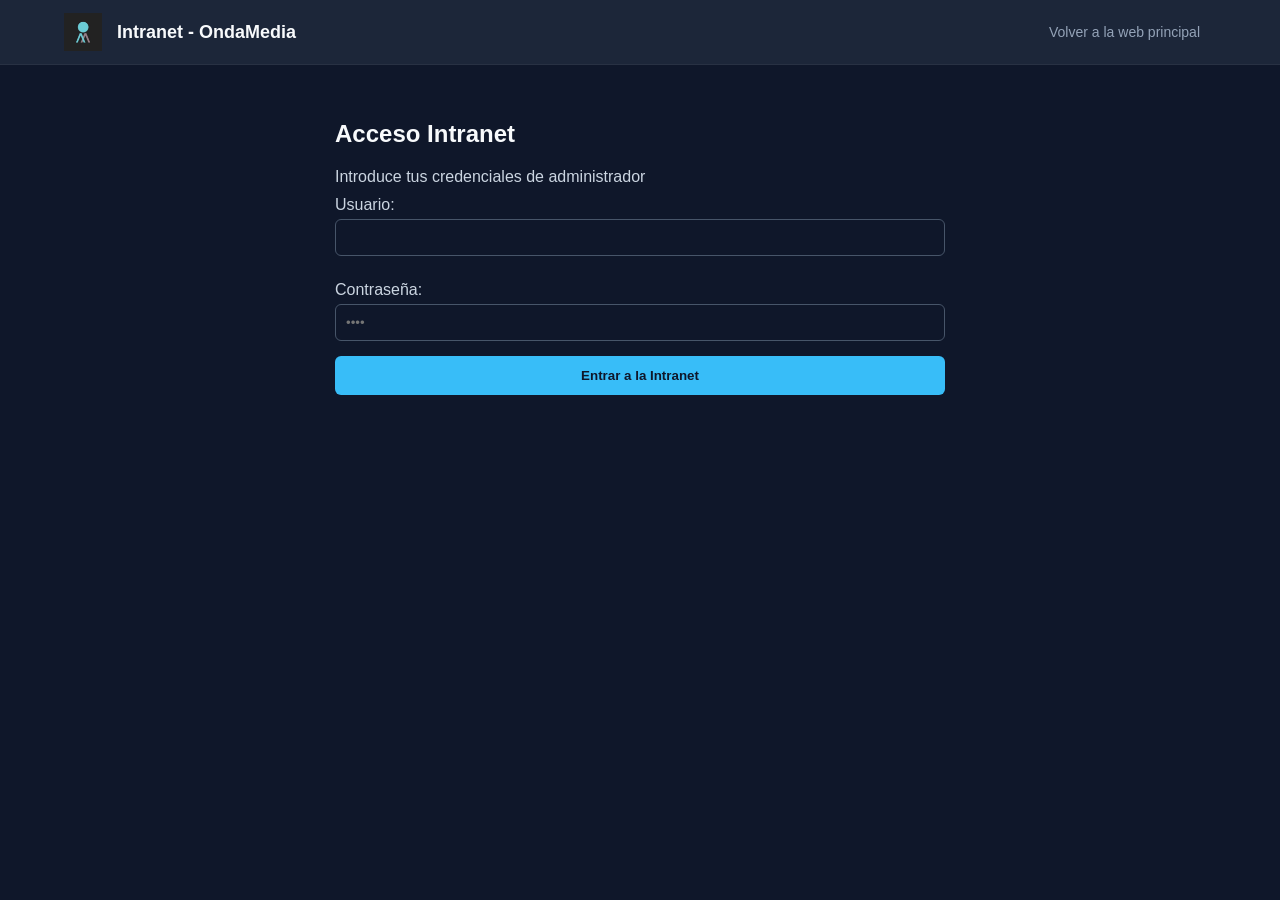
==== intranet/index.html @ 4379a3be "prxoxy configurado" ====
<!DOCTYPE html>
<html lang="es">
<head>
    <meta charset="UTF-8">
    <meta name="viewport" content="width=device-width, initial-scale=1.0">
    <title>Intranet - OndaMedia</title>
           <!-- 1. Enlace para el Favicon (el logo pequeño) -->
    <link rel="icon" href="imagenes\icono.ico" type="image/png">
    <!-- Enlace para los estilos -->
    <link rel="stylesheet" href="intranet.css">
</head>
<body>
    <!-- Título e imagen -->
  <header>
    <div class="logo-container">
        <img src="imagenes\favicon.png" alt="Logo Oficial OndaMedia">
        <h1>Intranet - OndaMedia</h1>
    </div>
    <!-- Barra de navegación --> <!-- ENLACE A LA PÁGINA PRINCIPAL -->
    <nav class="navigation">
        <ul>
          <li><a href="..\web\index.html">Volver a la web principal</a></li> 
        </ul>
    </nav>
   </header>
    <!-- Id único para que JavaScript pueda ocultarlo más tarde cuando los datos sean correctos-->
  <main class="login-container" id="loginBox">
      <h2>Acceso Intranet</h2>
      <p class="login-sub">Introduce tus credenciales de administrador</p>
      
      <div id="mensajeError" class="error-alerta" style="display: none;">
          Usuario o contraseña incorrectos.
      </div>

      <form id="formLogin" onsubmit="validarAcceso(event)">
          <label for="usuario">Usuario:</label>
          <input type="text" id="usuario" required>

          <label for="password">Contraseña:</label>
          <input type="password" id="password" required placeholder="••••">

          <input type="submit" value="Entrar a la Intranet"> 
      </form>

  </main>

    <!-- CONTENIDO PRIVADO (Oculto al principio) -->
  <div class="intranet-privada" id="contenidoPrivado" style="display: none;">
      <header class="intranet-header">
          <h2>Panel de Gestión OndaMedia</h2>
          <button onclick="cerrarSesion()" class="btn-cerrar">Cerrar Sesión</button>
      </header>
      <section class="intranet-body">
          <h3>¡Bienvenido de nuevo, Patxi!</h3>
          <p>Desde aquí puedes gestionar los archivos recibidos, revisar los formularios de los usuarios y actualizar el catálogo de películas.</p>
          
          <div class="tarjeta-datos">
              <h4>Resumen de actividad</h4>
              <p>📍 Estado del servidor: <strong>Activo</strong></p>
              <p>📩 Formularios nuevos: <strong>0 pendientes</strong></p>
          </div>
      </section>
  </div>

    <!-- JAVASCRIPT DE VALIDACIÓN -->
  <script>
    //En cuanto el usuario pulse el botón de enviar, ejecuta la función llamada validarAcceso y pásale los detalles del evento
      function validarAcceso(event) {
          event.preventDefault(); //Permite que JavaScript verifique los datos en tiempo real

          // Capturamos lo que escribe el usuario
          const userIn = document.getElementById('usuario').value;
          const passIn = document.getElementById('password').value;
          const errorMsg = document.getElementById('mensajeError');

          // Validación fija: patxi / 1234  El símbolo === comprueba que el texto introducido sea idéntico, y el operador && (Y) obliga a que ambas condiciones se cumplan a la vez para dejar pasar al usuario
          if (userIn === "patxi" && passIn === "1234") {
              // Ocultamos el login y mostramos la intranet . Oculta un elemento por completo de la pantalla al cargar la página (Se usa en la alerta de error y en la intranet para que no se vean al principio)
              document.getElementById('loginBox').style.display = 'none';
              document.getElementById('contenidoPrivado').style.display = 'block';
              errorMsg.style.display = 'none';
          } else {
              // Muestra el mensaje de error si falla
              errorMsg.style.display = 'block';
          }
      }

      function cerrarSesion() {
          // Devuelve todo a su estado inicial
          document.getElementById('loginBox').style.display = 'block';
          document.getElementById('contenidoPrivado').style.display = 'none';
          document.getElementById('formLogin').reset(); 
      }
  </script>

</body>
</html>
---- intranet/intranet.css ----
/* 1. Estructura y Fondo Obligatorio */
* { box-sizing: border-box; margin: 0; padding: 0; }
body { 
    font-family: sans-serif; 
    background-color: #0f172a; 
    color: #cbd5e1; 
    padding-top: 100px; /* Evita que la barra tape el contenido */
}

/* Barra Superior Fija (Header, Logo y Menú) */
header {
    position: fixed; top: 0; left: 0; width: 100%; height: 65px; padding: 0 5%; z-index: 9999;
    display: flex; justify-content: space-between; align-items: center;
    background-color: rgba(30, 41, 59, 0.9); border-bottom: 1px solid rgba(255, 255, 255, 0.05);
}
.logo-container { display: flex; align-items: center; gap: 15px; }
.logo-container img { height: 38px; width: auto; }
.logo-container h1 { color: #f8fafc; font-size: 18px; font-weight: 600; }

.navigation ul { list-style: none; display: flex; gap: 15px; }
.navigation ul li a { 
    color: #94a3b8; text-decoration: none; font-size: 14px; font-weight: 500; padding: 8px 16px; border-radius: 6px; 
}
.navigation ul li a:hover, .navigation ul li a.active { color: #f8fafc; background-color: rgba(255, 255, 255, 0.06); }

/* 2. Contenedor y Textos */
main, .intranet-privada { max-width: 650px; margin: 0 auto; padding: 20px; }
h2 { color: #f8fafc; margin-bottom: 20px; }
h3 { color: #93c5fd; margin: 15px 0 8px; }

/* 3. Formulario */
label { display: block; margin: 10px 0 5px; }
input[type="text"], input[type="password"] {
    width: 100%; padding: 10px; margin-bottom: 15px;
    background: #0f172a; border: 1px solid #475569; color: #f8fafc; border-radius: 6px;
}
input[type="submit"] {
    width: 100%; padding: 12px; background: #38bdf8; border: none; color: #0f172a; font-weight: bold; cursor: pointer; border-radius: 6px;
}

/* 4. Alerta de error */
.error-alerta { background: rgba(239,68,68,0.2); border: 1px solid #ef4444; color: #fca5a5; padding: 12px; margin-bottom: 15px; border-radius: 6px; }

/* 5. Cabecera fija de la Intranet */
.intranet-header {
    position: fixed; top: 0; left: 0; width: 100%; height: 65px; padding: 0 5%;
    display: flex; justify-content: space-between; align-items: center;
    background: #1e293b; border-bottom: 1px solid rgba(255,255,255,0.1);
}
.intranet-header h2 { margin: 0; font-size: 18px; }
.btn-cerrar { padding: 8px 16px; background: transparent; color: #cbd5e1; border: 1px solid #475569; cursor: pointer; border-radius: 6px; }

/* 6. Bloque de datos */
.tarjeta-datos { border: 1px solid #334155; padding: 20px; background: #1e293b; border-radius: 8px; margin-top: 20px; }
.tarjeta-datos h4 { color: #38bdf8; margin-bottom: 10px; }
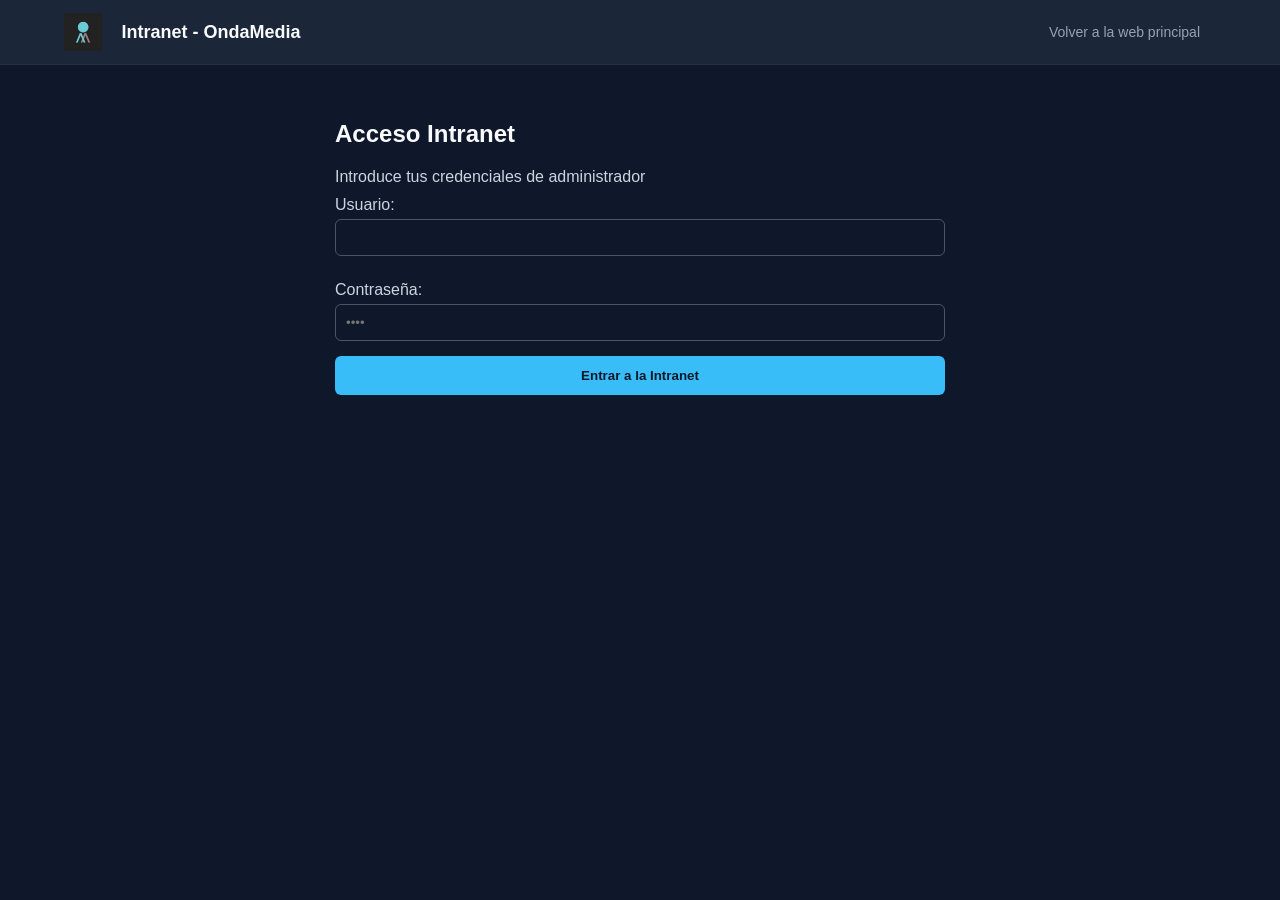
==== commit 43782349: "13:54 1011 (poca cosa)" ====
--- a/intranet/index.html
+++ b/intranet/index.html
@@ -4,94 +4,117 @@
     <meta charset="UTF-8">
     <meta name="viewport" content="width=device-width, initial-scale=1.0">
     <title>Intranet - OndaMedia</title>
-           <!-- 1. Enlace para el Favicon (el logo pequeño) -->
-    <link rel="icon" href="imagenes\icono.ico" type="image/png">
+    <!-- 1. Enlace para el Favicon (Corregida la barra y el type) -->
+    <link rel="icon" href="imagenes/icono.ico" type="image/x-icon">
     <!-- Enlace para los estilos -->
     <link rel="stylesheet" href="intranet.css">
 </head>
 <body>
     <!-- Título e imagen -->
-  <header>
-    <div class="logo-container">
-        <img src="imagenes\favicon.png" alt="Logo Oficial OndaMedia">
-        <h1>Intranet - OndaMedia</h1>
-    </div>
-    <!-- Barra de navegación --> <!-- ENLACE A LA PÁGINA PRINCIPAL -->
-    <nav class="navigation">
-        <ul>
-          <li><a href="..\web\index.html">Volver a la web principal</a></li> 
-        </ul>
-    </nav>
-   </header>
-    <!-- Id único para que JavaScript pueda ocultarlo más tarde cuando los datos sean correctos-->
-  <main class="login-container" id="loginBox">
-      <h2>Acceso Intranet</h2>
-      <p class="login-sub">Introduce tus credenciales de administrador</p>
-      
-      <div id="mensajeError" class="error-alerta" style="display: none;">
-          Usuario o contraseña incorrectos.
-      </div>
+    <header>
+        <div class="logo-container">
+            <img src="imagenes/favicon.png" alt="Logo Oficial OndaMedia">
+            <h1>Intranet - OndaMedia</h1>
+        </div>
+        <!-- Barra de navegación -->
+        <nav class="navigation">
+            <ul>
+                <li><a href="http://www.ondamedia.local/">Volver a la web principal</a></li> 
+            </ul>
+        </nav>
+    </header>
 
-      <form id="formLogin" onsubmit="validarAcceso(event)">
-          <label for="usuario">Usuario:</label>
-          <input type="text" id="usuario" required>
+    <!-- FORMULARIO DE ACCESO -->
+    <main class="login-container" id="loginBox">
+        <h2>Acceso Intranet</h2>
+        <p class="login-sub">Introduce tus credenciales de administrador</p>
+        
+        <div id="mensajeError" class="error-alerta" style="display: none;">
+            Usuario o contraseña incorrectos.
+        </div>
 
-          <label for="password">Contraseña:</label>
-          <input type="password" id="password" required placeholder="••••">
+        <form id="formLogin" onsubmit="validarAcceso(event)">
+            <label for="usuario">Usuario:</label>
+            <input type="text" id="usuario" required>
 
-          <input type="submit" value="Entrar a la Intranet"> 
-      </form>
+            <label for="password">Contraseña:</label>
+            <input type="password" id="password" required placeholder="••••">
 
-  </main>
+            <input type="submit" value="Entrar a la Intranet"> 
+        </form>
+    </main>
 
     <!-- CONTENIDO PRIVADO (Oculto al principio) -->
-  <div class="intranet-privada" id="contenidoPrivado" style="display: none;">
-      <header class="intranet-header">
-          <h2>Panel de Gestión OndaMedia</h2>
-          <button onclick="cerrarSesion()" class="btn-cerrar">Cerrar Sesión</button>
-      </header>
-      <section class="intranet-body">
-          <h3>¡Bienvenido de nuevo, Patxi!</h3>
-          <p>Desde aquí puedes gestionar los archivos recibidos, revisar los formularios de los usuarios y actualizar el catálogo de películas.</p>
-          
-          <div class="tarjeta-datos">
-              <h4>Resumen de actividad</h4>
-              <p>📍 Estado del servidor: <strong>Activo</strong></p>
-              <p>📩 Formularios nuevos: <strong>0 pendientes</strong></p>
-          </div>
-      </section>
-  </div>
+    <div class="intranet-privada" id="contenidoPrivado" style="display: none;">
+        <header class="intranet-header">
+            <h2>Panel de Gestión OndaMedia</h2>
+            <button onclick="cerrarSesion()" class="btn-cerrar">Cerrar Sesión</button>
+        </header>
+        
+        <section class="intranet-body">
+            <h3>¡Bienvenido de nuevo, Patxi!</h3>
+            <p>Desde aquí puedes gestionar los archivos recibidos, revisar los formularios de los usuarios y actualizar el catálogo de películas.</p>
+            
+            <div class="tarjeta-datos">
+                <h4>Resumen de actividad</h4>
+                <p>📍 Estado del servidor: <strong>Activo</strong></p>
+                <p>📩 Formularios nuevos: <strong>0 pendientes</strong></p>
+            </div>
+        </section>
+
+        <!-- SECCIÓN DE SERVICIOS (Rutas de imágenes corregidas) -->
+        <section class="servicios">
+            <div class="servicio-item">
+                <a href="http://portainer.ondamedia.local/">
+                    <h3>Portainer</h3>
+                    <img src="imagenes/portainer.png" alt="Portainer">
+                </a>
+            </div>
+            <div class="servicio-item">
+                <a href="http://code.ondamedia.local/">
+                    <h3>Visual Studio Code</h3>
+                    <img src="imagenes/vscode.png" alt="VS Code">
+                </a>
+            </div>
+            <div class="servicio-item">
+                <a href="http://duplicati.ondamedia.local/">
+                    <h3>Duplicati</h3>
+                    <img src="imagenes/duplicati.png" alt="Duplicati">
+                </a>
+            </div>
+            <div class="servicio-item">
+                <a href="http://jellyfin.ondamedia.local/">
+                    <h3>Jellyfin</h3>
+                    <img src="imagenes/jellyfin.png" alt="Jellyfin">
+                </a>
+            </div>
+        </section>
+    </div>
 
     <!-- JAVASCRIPT DE VALIDACIÓN -->
-  <script>
-    //En cuanto el usuario pulse el botón de enviar, ejecuta la función llamada validarAcceso y pásale los detalles del evento
-      function validarAcceso(event) {
-          event.preventDefault(); //Permite que JavaScript verifique los datos en tiempo real
+    <script>
+        function validarAcceso(event) {
+            event.preventDefault();
 
-          // Capturamos lo que escribe el usuario
-          const userIn = document.getElementById('usuario').value;
-          const passIn = document.getElementById('password').value;
-          const errorMsg = document.getElementById('mensajeError');
+            const userIn = document.getElementById('usuario').value.trim();
+            const passIn = document.getElementById('password').value;
+            const errorMsg = document.getElementById('mensajeError');
 
-          // Validación fija: patxi / 1234  El símbolo === comprueba que el texto introducido sea idéntico, y el operador && (Y) obliga a que ambas condiciones se cumplan a la vez para dejar pasar al usuario
-          if (userIn === "patxi" && passIn === "1234") {
-              // Ocultamos el login y mostramos la intranet . Oculta un elemento por completo de la pantalla al cargar la página (Se usa en la alerta de error y en la intranet para que no se vean al principio)
-              document.getElementById('loginBox').style.display = 'none';
-              document.getElementById('contenidoPrivado').style.display = 'block';
-              errorMsg.style.display = 'none';
-          } else {
-              // Muestra el mensaje de error si falla
-              errorMsg.style.display = 'block';
-          }
-      }
+            if (userIn === "patxi" && passIn === "1234") {
+                document.getElementById('loginBox').style.display = 'none';
+                document.getElementById('contenidoPrivado').style.display = 'block';
+                errorMsg.style.display = 'none';
+            } else {
+                errorMsg.style.display = 'block';
+            }
+        }
 
-      function cerrarSesion() {
-          // Devuelve todo a su estado inicial
-          document.getElementById('loginBox').style.display = 'block';
-          document.getElementById('contenidoPrivado').style.display = 'none';
-          document.getElementById('formLogin').reset(); 
-      }
-  </script>
-
+        function cerrarSesion() {
+            document.getElementById('loginBox').style.display = 'block';
+            document.getElementById('contenidoPrivado').style.display = 'none';
+            document.getElementById('formLogin').reset(); 
+            document.getElementById('mensajeError').style.display = 'none'; // Limpia el error al cerrar sesión
+        }
+    </script>
 </body>
-</html>+</html>
--- a/intranet/intranet.css
+++ b/intranet/intranet.css
@@ -4,22 +4,52 @@
     font-family: sans-serif; 
     background-color: #0f172a; 
     color: #cbd5e1; 
-    padding-top: 100px; /* Evita que la barra tape el contenido */
+    padding-top: 100px; 
+    /* Evita que la barra tape el contenido */
 }
 
 /* Barra Superior Fija (Header, Logo y Menú) */
 header {
     position: fixed; top: 0; left: 0; width: 100%; height: 65px; padding: 0 5%; z-index: 9999;
-    display: flex; justify-content: space-between; align-items: center;
+    display: grid;
+    grid-template-columns: auto auto; 
+    /* Dos columnas automáticas a los extremos */
+    justify-content: space-between; 
+    /* Empuja una columna a la izquierda y otra a la derecha */
+    align-items: center;
     background-color: rgba(30, 41, 59, 0.9); border-bottom: 1px solid rgba(255, 255, 255, 0.05);
 }
-.logo-container { display: flex; align-items: center; gap: 15px; }
-.logo-container img { height: 38px; width: auto; }
-.logo-container h1 { color: #f8fafc; font-size: 18px; font-weight: 600; }
+/* Estilo para el bloque del logo */
+.logo-container { 
+    display: block; 
+}
+.logo-container img { 
+    height: 38px; 
+    width: auto; 
+    display: inline-block; 
+    vertical-align: middle; 
+    margin-right: 15px; 
+}
+.logo-container h1 { 
+    color: #f8fafc; 
+    font-size: 18px; 
+    font-weight: 600; 
+    display: inline-block; 
+    vertical-align: middle; 
+}
 
-.navigation ul { list-style: none; display: flex; gap: 15px; }
+/* Menú de navegación en línea tradicional */
+.navigation ul { 
+    list-style: none; 
+    display: block; 
+}
+.navigation ul li { 
+    display: inline-block; 
+    margin-left: 15px; 
+}
 .navigation ul li a { 
     color: #94a3b8; text-decoration: none; font-size: 14px; font-weight: 500; padding: 8px 16px; border-radius: 6px; 
+    display: block;
 }
 .navigation ul li a:hover, .navigation ul li a.active { color: #f8fafc; background-color: rgba(255, 255, 255, 0.06); }
 
@@ -41,10 +71,14 @@
 /* 4. Alerta de error */
 .error-alerta { background: rgba(239,68,68,0.2); border: 1px solid #ef4444; color: #fca5a5; padding: 12px; margin-bottom: 15px; border-radius: 6px; }
 
-/* 5. Cabecera fija de la Intranet */
+/* 5. Cabecera fija de la Intranet Privada */
 .intranet-header {
     position: fixed; top: 0; left: 0; width: 100%; height: 65px; padding: 0 5%;
-    display: flex; justify-content: space-between; align-items: center;
+    display: grid;
+    grid-template-columns: auto auto; 
+    /* Título a la izquierda, botón a la derecha */
+    justify-content: space-between;
+    align-items: center;
     background: #1e293b; border-bottom: 1px solid rgba(255,255,255,0.1);
 }
 .intranet-header h2 { margin: 0; font-size: 18px; }
@@ -52,4 +86,62 @@
 
 /* 6. Bloque de datos */
 .tarjeta-datos { border: 1px solid #334155; padding: 20px; background: #1e293b; border-radius: 8px; margin-top: 20px; }
-.tarjeta-datos h4 { color: #38bdf8; margin-bottom: 10px; }+.tarjeta-datos h4 { color: #38bdf8; margin-bottom: 10px; }
+
+/* Estilos para la sección de servicios */
+.servicios {
+    display: grid;
+    grid-template-columns: repeat(auto-fit, minmax(130px, 1fr));
+    /* repeat: es para no tener que repetir lo mismo muchas veces
+       auto-fit: mete las tarjetas que pueda en una misma fila según el espacio en pantalla
+       minmax: establece los límites para cada tarjeta */
+    gap: 15px;
+    margin-top: 25px;
+}
+
+/* Fuerza a que el enlace se comporte como una rejilla interna */
+.servicios a {
+    display: grid;
+    grid-template-rows: 1fr auto; 
+    /* La primera fila (texto) ocupa el espacio libre, la segunda (logo) se ajusta abajo */
+    background: #1e293b;
+    border: 1px solid #334155;
+    padding: 20px 10px;
+    border-radius: 10px;
+    text-decoration: none;
+    text-align: center;
+    min-height: 150px; 
+    /* Altura mínima fija para que todas las tarjetas midan lo mismo */
+    align-items: center; 
+    /* Centra los elementos verticalmente dentro de sus filas */
+    transition: transform 0.2s ease, border-color 0.2s ease, background-color 0.2s ease;
+}
+
+.servicios a:hover {
+    transform: translateY(-3px);
+    /* modifica la forma, posición o tamaño de un elemento (rotar, escalar, etc)
+       translateY() Es la función que mueve el elemento en el eje Y (en vertical).
+       -3px (valor negativo) En las web, el punto cero empieza arriba. Un número negativo lo mueve hacia arriba */
+    border-color: #38bdf8;
+    background: #24344d;
+}
+
+/* El título siempre va a estar en la parte superior de la tarjeta */
+.servicios h3 {
+    font-size: 14px;
+    color: #93c5fd;
+    margin: 0 0 10px 0;
+    align-self: center; 
+    /* Centrado del texto */
+}
+
+/* Los logos se alinean perfectamente en la fila de abajo */
+.servicios img {
+    display: block;
+    width: 60px;
+    height: 60px;
+    margin: 0 auto; 
+    /* Centrado horizontal automático */
+    object-fit: contain; 
+    /* Evita la deformación del logotipo */
+}
